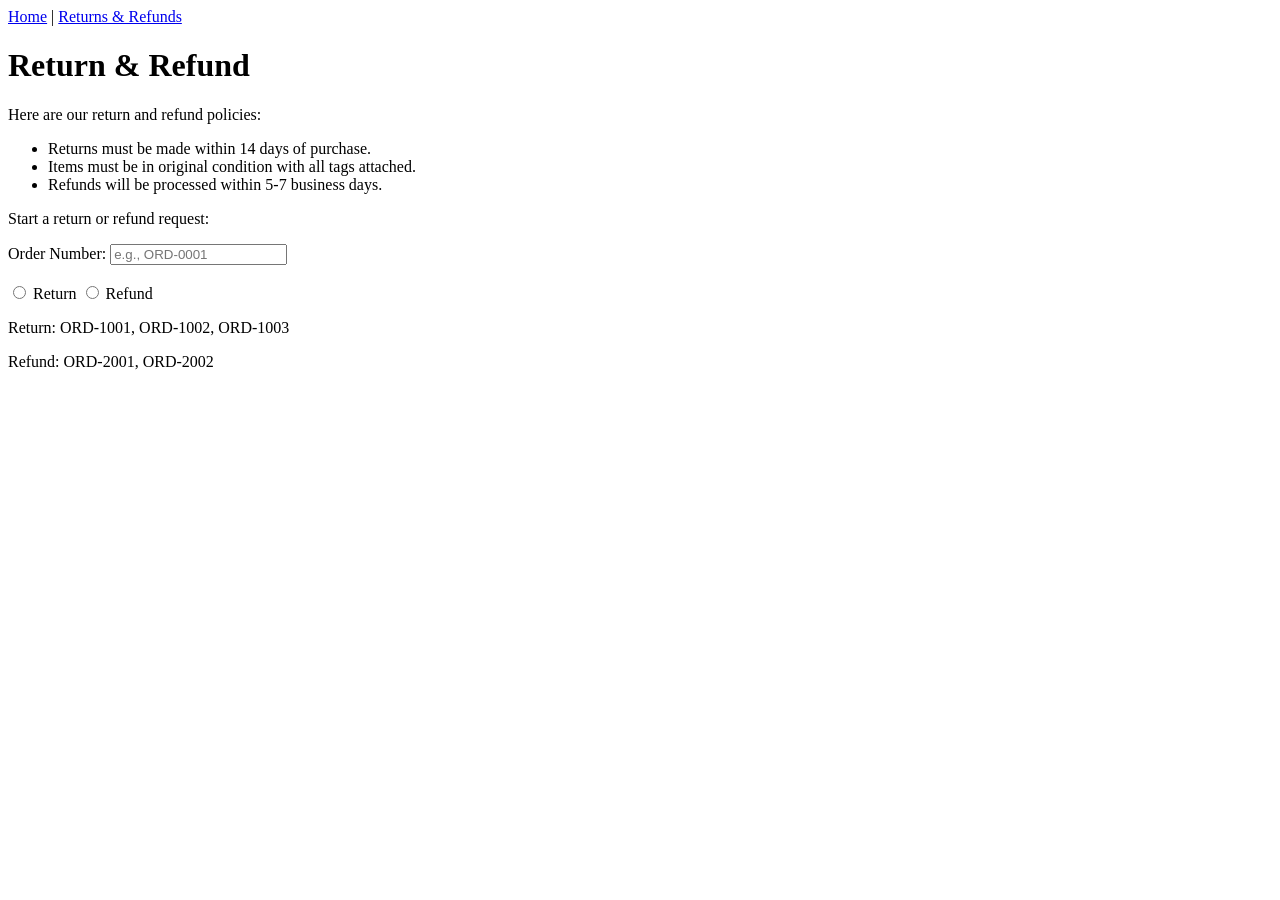
==== returns.html @ 7c94b662 "Added returns.html and returns.js files" ====
<!DOCTYPE html>
<html lang="en">
<head>
    <meta charset="UTF-8">
    <meta name="viewport" content="width=device-width, initial-scale=1.0">
    <title>Northstar Retail Co.</title>
</head>
<body>
    <a href="index.html">Home</a> | <a href="returns.html">Returns & Refunds</a>
    <h1>Return & Refund</h1>
    <p>Here are our return and refund policies:</p>
    <ul>
        <li>Returns must be made within 14 days of purchase.</li>
        <li>Items must be in original condition with all tags attached.</li>
        <li>Refunds will be processed within 5-7 business days.</li>
    </ul>
    <p>Start a return or refund request:</p>
    <form class="submit-form" method="post">
        <label for="orderNumber">Order Number:</label>
        <input type="text" id="orderNumber" name="orderNumber" placeholder="e.g., ORD-0001" required><br><br>
        <input type="radio" id="returnRequest" name="requestType" value="return" required>
        <label for="returnRequest">Return</label>
        <input type="radio" id="refundRequest" name="requestType" value="refund">
        <label for="refundRequest">Refund</label>
    </form>
    <div class="dummydata"> 
    <p>Return: ORD-1001, ORD-1002, ORD-1003</p>
    <p>Refund: ORD-2001, ORD-2002</p>
    </div>
    <section class="order-details" id="orderDetails" hidden aria-live="polite">
        <h2>Request details</h2>
        <p><strong>Order number:</strong> <span id="renderedOrderNumber"></span></p>
        <p><strong>Request type:</strong> <span id="renderedRequestType"></span></p>
        <p>Customer: <span id="renderedCustomerName"></span></p>
        <p>Items: <span id="renderedItems"></span></p>
        <p>Total: <span id="renderedTotal"></span></p>
        <p>Delivery status: <span id="renderedDeliveryStatus"></span></p>
        <p>Message: <span id="renderedMessage"></span></p>
        <p id="customerCare" hidden>
            Need help? <a href="">Contact customer care</a>.
        </p>
    </section>
    <script src="returns.js"></script>
</body>
</html>
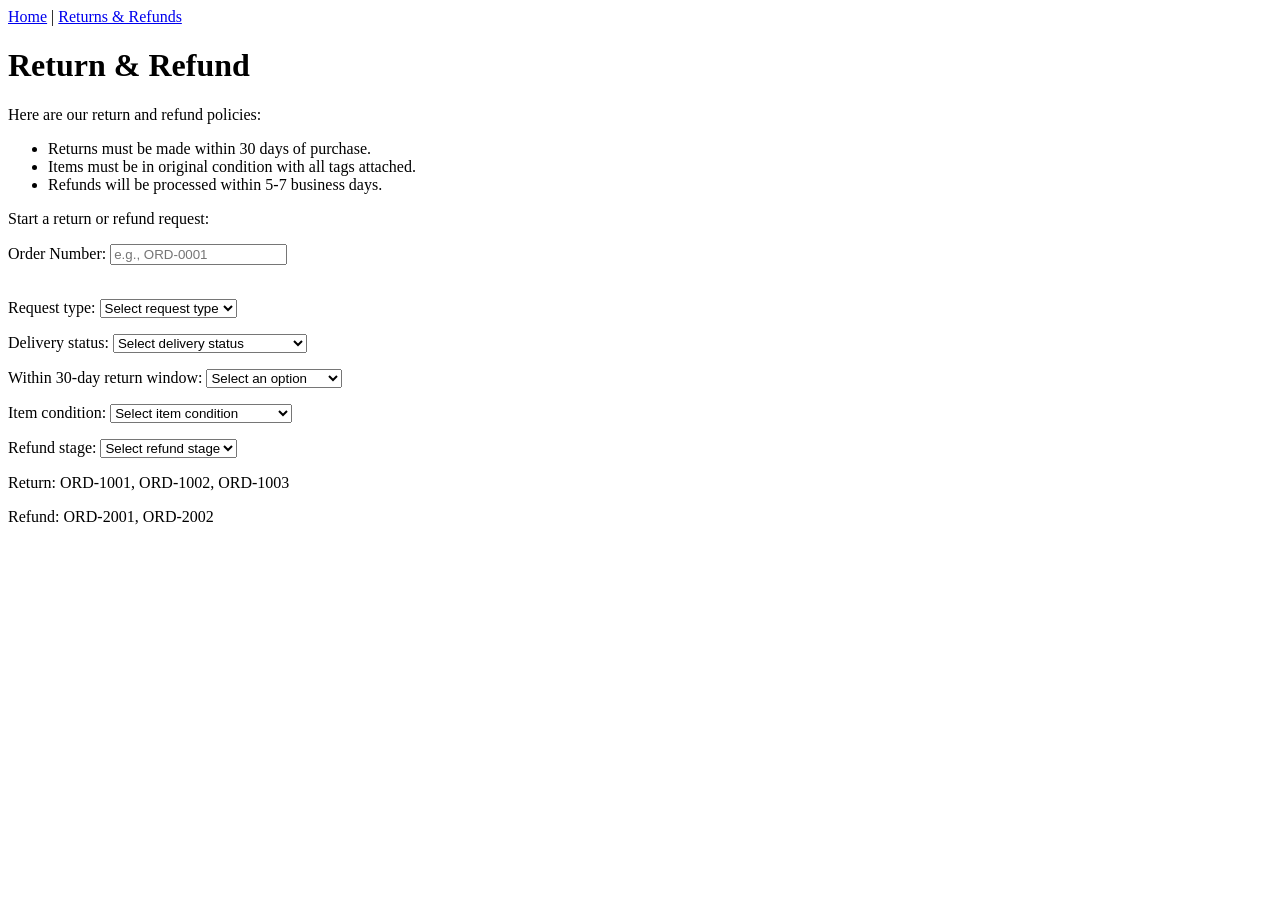
==== commit 3eac36c8: "feat: add return & refund decision logic - collect information needed to determine whether item is e" ====
--- a/returns.html
+++ b/returns.html
@@ -3,14 +3,14 @@
 <head>
     <meta charset="UTF-8">
     <meta name="viewport" content="width=device-width, initial-scale=1.0">
-    <title>Northstar Retail Co.</title>
+    <title>Northstar Quickhelp</title>
 </head>
 <body>
     <a href="index.html">Home</a> | <a href="returns.html">Returns & Refunds</a>
     <h1>Return & Refund</h1>
     <p>Here are our return and refund policies:</p>
     <ul>
-        <li>Returns must be made within 14 days of purchase.</li>
+        <li>Returns must be made within 30 days of purchase.</li>
         <li>Items must be in original condition with all tags attached.</li>
         <li>Refunds will be processed within 5-7 business days.</li>
     </ul>
@@ -18,10 +18,51 @@
     <form class="submit-form" method="post">
         <label for="orderNumber">Order Number:</label>
         <input type="text" id="orderNumber" name="orderNumber" placeholder="e.g., ORD-0001" required><br><br>
-        <input type="radio" id="returnRequest" name="requestType" value="return" required>
-        <label for="returnRequest">Return</label>
-        <input type="radio" id="refundRequest" name="requestType" value="refund">
-        <label for="refundRequest">Refund</label>
+        <p>
+            <label for="requestType">Request type:</label>
+            <select id="requestType" name="requestType" required>
+                <option value="">Select request type</option>
+                <option value="return">Return</option>
+                <option value="refund">Refund</option>
+            </select>
+        </p>
+
+        <p>
+            <label for="deliveryStatus">Delivery status:</label>
+            <select id="deliveryStatus" name="deliveryStatus">
+                <option value="">Select delivery status</option>
+                <option value="not-delivered">Not delivered</option>
+                <option value="delivered">Delivered</option>
+                <option value="acknowledged">Delivered and acknowledged</option>
+            </select>
+        </p>
+        <p>
+            <label for="returnWindow">Within 30-day return window:</label>
+            <select id="returnWindow" name="returnWindow">
+                <option value="">Select an option</option>
+                <option value="yes">Yes, within 30 days</option>
+                <option value="no">No, past 30 days</option>
+            </select>
+        </p>
+        <p>
+            <label for="itemCondition">Item condition:</label>
+            <select id="itemCondition" name="itemCondition">
+                <option value="">Select item condition</option>
+                <option value="original">Original condition with tags</option>
+                <option value="opened">Opened, with tags</option>
+                <option value="used">Used or damaged</option>
+            </select>
+        </p>
+        <p>
+            <label for="refundStage">Refund stage:</label>
+            <select id="refundStage" name="refundStage">
+                <option value="">Select refund stage</option>
+                <option value="not-requested">Not requested</option>
+                <option value="requested">Refund requested</option>
+                <option value="return-received">Return received</option>
+                <option value="completed">Refund completed</option>
+            </select>
+        </p>
     </form>
     <div class="dummydata"> 
     <p>Return: ORD-1001, ORD-1002, ORD-1003</p>
@@ -40,6 +81,6 @@
             Need help? <a href="">Contact customer care</a>.
         </p>
     </section>
-    <script src="returns.js"></script>
+    <script src="returns.js" defer></script>
 </body>
 </html>
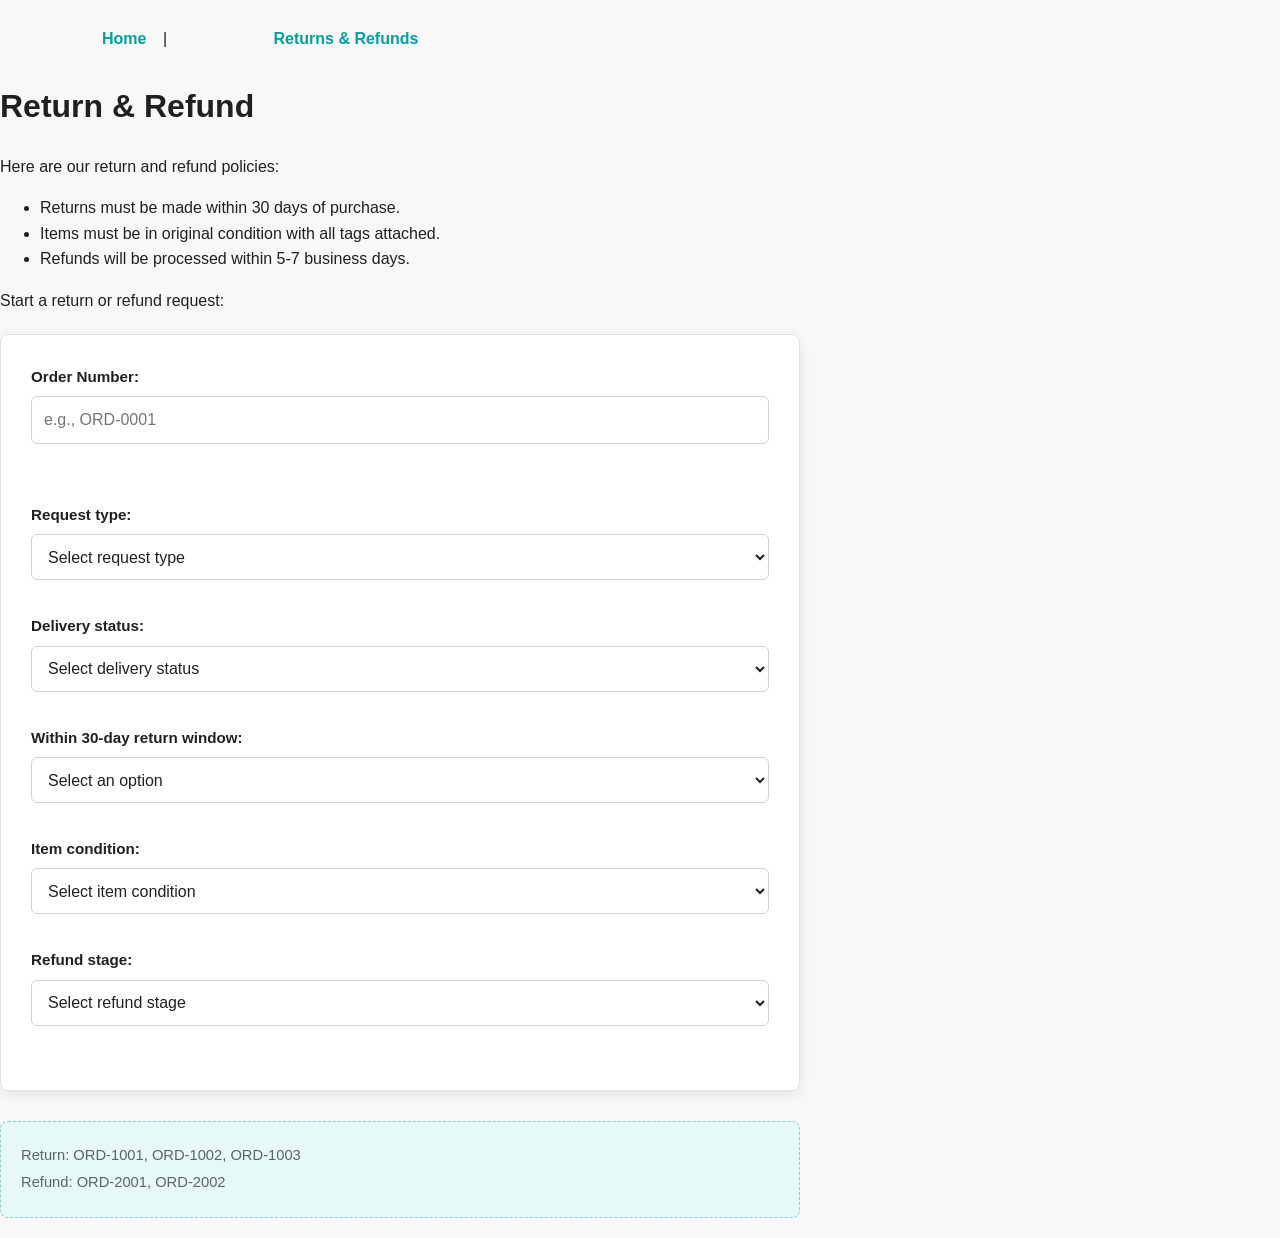
==== commit 6585e887: "feat: add styles.css- give uniform styling to existing pages" ====
--- a/returns.html
+++ b/returns.html
@@ -4,6 +4,7 @@
     <meta charset="UTF-8">
     <meta name="viewport" content="width=device-width, initial-scale=1.0">
     <title>Northstar Quickhelp</title>
+     <link rel="stylesheet" href="styles.css">
 </head>
 <body>
     <a href="index.html">Home</a> | <a href="returns.html">Returns & Refunds</a>
--- a/styles.css
+++ b/styles.css
@@ -0,0 +1,1221 @@
+:root {
+
+    /* Brand colours */
+    --teal: #009fa3;
+    --teal-dark: #007f82;
+    --teal-light: #e6f8f8;
+
+    --pink: #c91b5b;
+    --pink-dark: #a9154c;
+    --pink-light: #fce8ef;
+
+    /* PLP-style gradient */
+    --brand-gradient: linear-gradient(
+        110deg,
+        #c91b5b 0%,
+        #865377 48%,
+        #009fa3 100%
+    );
+
+    /* Core */
+    --white: #ffffff;
+    --background: #faf7f9;
+    --text: #202020;
+    --text-light: #5f6368;
+    --muted: #767676;
+
+    /* Borders and shadows */
+    --border: #e3e3e3;
+    --shadow: 0 4px 14px rgba(0, 0, 0, 0.08);
+    --shadow-hover: 0 8px 22px rgba(0, 0, 0, 0.12);
+
+    /* Other accents */
+    --yellow: #f6c744;
+    --green: #22a447;
+    --green-light: #eaf8ee;
+    --cyan-light: #e7f8fc;
+
+    /* Layout */
+    --max-width: 1100px;
+    --radius: 8px;
+}
+* {
+    box-sizing: border-box;
+}
+
+html {
+    scroll-behavior: smooth;
+}
+
+body {
+    margin: 0;
+
+    font-family:
+        Inter,
+        -apple-system,
+        BlinkMacSystemFont,
+        "Segoe UI",
+        Roboto,
+        Arial,
+        sans-serif;
+
+    background: var(--background);
+    color: var(--text);
+
+    line-height: 1.6;
+
+    min-height: 100vh;
+}
+
+
+/* LINKS */
+
+a {
+    color: var(--teal);
+}
+
+a:hover {
+    color: var(--pink);
+}
+
+
+/* ACCESSIBILITY */
+
+.skip-link {
+    position: absolute;
+
+    left: -9999px;
+    top: 10px;
+
+    z-index: 9999;
+
+    padding: 10px 16px;
+
+    background: var(--pink);
+    color: var(--white);
+
+    border-radius: var(--radius);
+
+    text-decoration: none;
+}
+
+.skip-link:focus {
+    left: 10px;
+}
+
+
+/* Keyboard focus */
+
+a:focus-visible,
+button:focus-visible,
+input:focus-visible,
+select:focus-visible {
+
+    outline: 3px solid var(--pink);
+    outline-offset: 3px;
+}
+.site-header {
+
+    width: 100%;
+
+    min-height: 70px;
+
+    padding: 0 6%;
+
+    background: var(--white);
+
+    border-bottom: 1px solid var(--border);
+
+    display: flex;
+
+    align-items: center;
+
+    justify-content: space-between;
+
+    gap: 20px;
+
+    position: relative;
+
+    z-index: 10;
+}
+
+
+/* Brand */
+
+.brand {
+
+    color: var(--teal);
+
+    font-size: 1.25rem;
+
+    font-weight: 800;
+
+    text-decoration: none;
+
+    white-space: nowrap;
+}
+
+.brand:hover {
+    color: var(--pink);
+}
+
+
+/* Navigation */
+
+.site-header nav {
+
+    display: flex;
+
+    align-items: center;
+
+    gap: 5px;
+
+    flex-wrap: wrap;
+}
+
+.site-header nav a {
+
+    color: var(--text);
+
+    text-decoration: none;
+
+    font-size: 0.92rem;
+
+    font-weight: 600;
+
+    padding: 9px 13px;
+
+    border-radius: 6px;
+
+    transition:
+        background 0.2s ease,
+        color 0.2s ease;
+}
+
+.site-header nav a:hover {
+
+    background: var(--teal-light);
+
+    color: var(--teal-dark);
+}
+
+.site-header nav a[aria-current="page"] {
+
+    background: var(--teal);
+
+    color: var(--white);
+}
+
+body > a:not(.skip-link) {
+
+    display: inline-block;
+
+    margin-top: 18px;
+
+    margin-left: max(4%, calc((100% - var(--max-width)) / 2));
+
+    padding: 8px 12px;
+
+    color: var(--teal);
+
+    font-weight: 700;
+
+    text-decoration: none;
+
+    border-radius: 6px;
+
+    transition:
+        background 0.2s ease,
+        color 0.2s ease;
+}
+
+body > a:not(.skip-link):hover {
+
+    background: var(--teal-light);
+
+    color: var(--pink);
+}
+
+/*main content*/
+
+main {
+
+    width: min(92%, var(--max-width));
+
+    margin-left: auto;
+    margin-right: auto;
+
+    padding-bottom: 40px;
+}
+
+
+/* Existing order.html main */
+
+main > h2 {
+
+    margin-top: 35px;
+
+    margin-bottom: 20px;
+
+    font-size: clamp(1.7rem, 4vw, 2.4rem);
+
+    line-height: 1.2;
+}
+
+
+/*page header*/
+
+.page-header {
+
+    padding: 45px 0 25px;
+}
+
+.page-header h1 {
+
+    margin: 0 0 10px;
+
+    font-size: clamp(2rem, 5vw, 3rem);
+
+    line-height: 1.1;
+}
+
+.page-header p {
+
+    margin: 0;
+
+    max-width: 700px;
+
+    color: var(--muted);
+
+    font-size: 1.05rem;
+}
+
+
+/* Existing returns.html H1 */
+
+main > h1 {
+
+    margin-top: 35px;
+
+    margin-bottom: 10px;
+
+    font-size: clamp(2rem, 5vw, 3rem);
+
+    line-height: 1.1;
+}
+
+
+/* HERO */
+
+.hero {
+
+    margin-top: 30px;
+
+    margin-bottom: 45px;
+
+    padding: 45px 40px;
+
+    background: var(--brand-gradient);
+
+    color: var(--white);
+
+    border-radius: var(--radius);
+
+    position: relative;
+
+    overflow: hidden;
+}
+
+.hero::after {
+
+    content: "";
+
+    position: absolute;
+
+    width: 190px;
+    height: 190px;
+
+    right: -60px;
+    top: -70px;
+
+    border-radius: 50%;
+
+    background: rgba(255, 255, 255, 0.08);
+}
+
+.hero .eyebrow {
+
+    margin: 0 0 10px;
+
+    color: var(--white);
+
+    font-size: 0.85rem;
+
+    font-weight: 800;
+
+    text-transform: uppercase;
+
+    letter-spacing: 0.5px;
+}
+
+.hero h1 {
+
+    margin: 0 0 15px;
+
+    max-width: 800px;
+
+    font-size: clamp(2rem, 5vw, 3.2rem);
+
+    line-height: 1.1;
+}
+
+.hero p {
+
+    margin: 0;
+
+    max-width: 720px;
+
+    color: rgba(255, 255, 255, 0.92);
+
+    font-size: 1.05rem;
+}
+
+
+/*  SUPPORT OPTIONS */
+
+.support-options {
+
+    margin-bottom: 40px;
+}
+
+.support-options h2 {
+
+    margin-bottom: 20px;
+
+    font-size: 1.4rem;
+}
+
+
+/*   CARD GRID */
+
+.card-grid {
+
+    display: grid;
+
+    grid-template-columns: repeat(2, minmax(0, 1fr));
+
+    gap: 25px;
+}
+
+
+/* SUPPORT CARDS */
+
+.support-card {
+
+    background: var(--white);
+
+    border: 1px solid var(--border);
+
+    border-radius: var(--radius);
+
+    padding: 28px;
+
+    box-shadow: var(--shadow);
+
+    transition:
+        transform 0.2s ease,
+        box-shadow 0.2s ease,
+        border-color 0.2s ease;
+}
+
+.support-card:hover {
+
+    transform: translateY(-3px);
+
+    box-shadow: var(--shadow-hover);
+
+    border-color: var(--teal);
+}
+
+.support-card h3 {
+
+    margin: 0 0 10px;
+
+    font-size: 1.25rem;
+}
+
+.support-card p {
+
+    margin: 0 0 20px;
+
+    color: var(--muted);
+}
+
+
+/*  BUTTON  */
+
+.button {
+
+    display: inline-flex;
+
+    align-items: center;
+
+    justify-content: center;
+
+    min-height: 44px;
+
+    padding: 10px 20px;
+
+    border: 2px solid var(--pink);
+
+    border-radius: var(--radius);
+
+    background: var(--pink);
+
+    color: var(--white);
+
+    font: inherit;
+
+    font-weight: 700;
+
+    text-decoration: none;
+
+    cursor: pointer;
+
+    transition:
+        background 0.2s ease,
+        border-color 0.2s ease,
+        transform 0.15s ease;
+}
+
+.button:hover {
+
+    background: var(--pink-dark);
+
+    border-color: var(--pink-dark);
+
+    color: var(--white);
+
+    transform: translateY(-1px);
+}
+
+
+/*  PROTOTYPE NOTICE */
+
+.prototype-notice {
+
+    margin: 30px 0 40px;
+
+    padding: 20px;
+
+    background: var(--pink-light);
+
+    border: 1px solid #edb3c6;
+
+    border-left: 5px solid var(--pink);
+
+    border-radius: var(--radius);
+}
+
+.prototype-notice h2 {
+
+    margin: 0 0 5px;
+
+    color: var(--pink);
+
+    font-size: 1.1rem;
+}
+
+.prototype-notice p {
+
+    margin: 0;
+
+    color: var(--text-light);
+
+    font-size: 0.93rem;
+}
+
+main > p {
+
+    color: var(--text-light);
+
+    max-width: 800px;
+}
+
+
+/* Returns policy list */
+
+main > ul {
+
+    margin: 20px 0 30px;
+
+    padding: 22px 25px 22px 45px;
+
+    background: var(--white);
+
+    border: 1px solid var(--border);
+
+    border-left: 5px solid var(--teal);
+
+    border-radius: var(--radius);
+
+    box-shadow: var(--shadow);
+}
+
+main > ul li {
+
+    margin-bottom: 8px;
+
+    color: var(--text-light);
+}
+
+main > ul li:last-child {
+    margin-bottom: 0;
+}
+
+
+/* FORM */
+
+.submit-form {
+
+    width: 100%;
+
+    max-width: 800px;
+
+    margin: 20px 0 30px;
+
+    padding: 30px;
+
+    background: var(--white);
+
+    border: 1px solid var(--border);
+
+    border-radius: var(--radius);
+
+    box-shadow: var(--shadow);
+}
+
+
+/* Labels */
+
+.submit-form label {
+
+    display: block;
+
+    margin-bottom: 7px;
+
+    color: var(--text);
+
+    font-weight: 700;
+
+    font-size: 0.95rem;
+}
+
+
+/* Inputs and select */
+
+.submit-form input,
+.submit-form select {
+
+    width: 100%;
+
+    min-height: 46px;
+
+    padding: 10px 12px;
+
+    border: 1px solid #d2d2d2;
+
+    border-radius: 6px;
+
+    background: var(--white);
+
+    color: var(--text);
+
+    font: inherit;
+
+    margin-bottom: 18px;
+
+    transition:
+        border-color 0.2s ease,
+        box-shadow 0.2s ease;
+}
+
+
+/* Focus */
+
+.submit-form input:focus,
+.submit-form select:focus {
+
+    outline: none;
+
+    border-color: var(--teal);
+
+    box-shadow:
+        0 0 0 3px rgba(0, 159, 163, 0.14);
+}
+
+
+/*  Demo order IDs */
+
+.demo-ids {
+
+    display: flex;
+
+    flex-wrap: wrap;
+
+    gap: 8px;
+
+    margin: 0 0 20px;
+}
+
+.demo-ids code {
+
+    display: inline-block;
+
+    padding: 6px 10px;
+
+    background: var(--teal-light);
+
+    color: var(--teal-dark);
+
+    border: 1px solid #b7e3e4;
+
+    border-radius: 6px;
+
+    font-family: monospace;
+
+    font-weight: 700;
+}
+
+
+/* Existing order.html section */
+
+main section {
+
+    margin-bottom: 30px;
+}
+
+
+/* Order input */
+
+#order-number {
+
+    width: 100%;
+
+    max-width: 800px;
+
+    min-height: 46px;
+
+    padding: 10px 12px;
+
+    margin: 8px 0 15px;
+
+    border: 1px solid #d2d2d2;
+
+    border-radius: 6px;
+
+    background: var(--white);
+
+    color: var(--text);
+
+    font: inherit;
+}
+
+#order-number:focus {
+
+    outline: none;
+
+    border-color: var(--teal);
+
+    box-shadow:
+        0 0 0 3px rgba(0, 159, 163, 0.14);
+}
+
+
+/* Check status button */
+
+#check-order {
+
+    margin-bottom: 20px;
+}
+
+
+/*  ORDER RESULT */
+
+#order-result {
+
+    width: 100%;
+
+    max-width: 800px;
+
+    padding: 20px;
+
+    margin-top: 10px;
+
+    background: var(--white);
+
+    border: 1px solid var(--border);
+
+    border-left: 5px solid var(--teal);
+
+    border-radius: var(--radius);
+
+    box-shadow: var(--shadow);
+
+    overflow-wrap: anywhere;
+}
+
+
+/*  DUMMY DATA */
+
+.dummydata {
+
+    width: 100%;
+
+    max-width: 800px;
+
+    padding: 18px 20px;
+
+    margin: 20px 0;
+
+    background: var(--teal-light);
+
+    border: 1px dashed #8acfd1;
+
+    border-radius: var(--radius);
+
+    color: var(--text-light);
+
+    font-size: 0.92rem;
+}
+
+.dummydata p {
+
+    margin: 4px 0;
+}
+
+
+/*  ORDER REQUEST DETAILS  */
+
+.order-details {
+
+    width: 100%;
+
+    max-width: 800px;
+
+    padding: 25px;
+
+    margin: 25px 0 40px;
+
+    background: var(--white);
+
+    border: 1px solid var(--border);
+
+    border-left: 5px solid var(--teal);
+
+    border-radius: var(--radius);
+
+    box-shadow: var(--shadow);
+}
+
+.order-details h2 {
+
+    margin: 0 0 20px;
+
+    font-size: 1.35rem;
+}
+
+.order-details p {
+
+    margin: 8px 0;
+
+    color: var(--text-light);
+}
+
+.order-details strong {
+
+    color: var(--text);
+}
+
+
+/* Customer care */
+
+#customerCare {
+
+    margin-top: 20px;
+
+    padding: 15px;
+
+    background: var(--pink-light);
+
+    border: 1px solid #edb3c6;
+
+    border-radius: 6px;
+}
+
+#customerCare a {
+
+    color: var(--pink);
+
+    font-weight: 700;
+}
+
+
+/*  FOOTER */
+
+.site-footer {
+
+    margin-top: auto;
+
+    padding: 22px 20px;
+
+    background: var(--teal);
+
+    color: var(--white);
+
+    text-align: center;
+
+    font-size: 0.9rem;
+}
+
+.site-footer p {
+    margin: 0;
+}
+
+
+/*  RESPONSIVE — TABLET */
+
+@media (max-width: 768px) {
+
+    /* Header */
+
+    .site-header {
+
+        padding: 15px 5%;
+
+        flex-direction: column;
+
+        align-items: stretch;
+
+        gap: 10px;
+    }
+
+
+    .brand {
+
+        text-align: center;
+    }
+
+
+    .site-header nav {
+
+        justify-content: center;
+    }
+
+
+    .site-header nav a {
+
+        font-size: 0.85rem;
+
+        padding: 8px 10px;
+    }
+
+
+    /* Main */
+
+    main {
+
+        width: 92%;
+    }
+
+
+    /* Hero */
+
+    .hero {
+
+        padding: 35px 25px;
+
+        margin-top: 20px;
+    }
+
+
+    /* Cards */
+
+    .card-grid {
+
+        grid-template-columns: 1fr;
+    }
+
+
+    /* Existing pages */
+
+    main > h1 {
+
+        margin-top: 30px;
+    }
+
+
+    main > h2 {
+
+        margin-top: 30px;
+    }
+
+
+    /* Forms */
+
+    .submit-form {
+
+        padding: 25px;
+
+        max-width: 100%;
+    }
+
+
+    /* Order */
+
+    #order-number,
+    #order-result,
+    .dummydata,
+    .order-details {
+
+        max-width: 100%;
+    }
+
+}
+
+
+/*  RESPONSIVE — MOBILE */
+
+@media (max-width: 480px) {
+
+    body {
+
+        font-size: 15px;
+    }
+
+
+    /* Existing navigation */
+
+    body > a:not(.skip-link) {
+
+        margin-left: 4%;
+
+        margin-top: 12px;
+
+        font-size: 0.88rem;
+    }
+
+
+    /* Header */
+
+    .site-header {
+
+        min-height: auto;
+
+        padding: 16px 4%;
+    }
+
+
+    .site-header nav {
+
+        width: 100%;
+
+        display: grid;
+
+        grid-template-columns: 1fr;
+
+        gap: 4px;
+    }
+
+
+    .site-header nav a {
+
+        width: 100%;
+
+        text-align: center;
+    }
+
+
+    /* Main */
+
+    main {
+
+        width: 92%;
+    }
+
+
+    /* Headings */
+
+    main > h1 {
+
+        font-size: 2rem;
+    }
+
+
+    main > h2 {
+
+        font-size: 1.6rem;
+    }
+
+
+    .page-header {
+
+        padding: 30px 0 20px;
+    }
+
+
+    .page-header h1 {
+
+        font-size: 2rem;
+    }
+
+
+    /* Hero */
+
+    .hero {
+
+        padding: 30px 20px;
+
+        border-radius: 7px;
+    }
+
+
+    .hero h1 {
+
+        font-size: 2rem;
+    }
+
+
+    .hero p {
+
+        font-size: 0.95rem;
+    }
+
+
+    /* Cards */
+
+    .support-card {
+
+        padding: 22px;
+    }
+
+
+    /* Form */
+
+    .submit-form {
+
+        padding: 20px;
+
+        margin-top: 15px;
+    }
+
+
+    .submit-form input,
+    .submit-form select {
+
+        min-height: 48px;
+
+        font-size: 16px;
+    }
+
+
+    /* Buttons */
+
+    .button {
+
+        width: 100%;
+
+        min-height: 48px;
+    }
+
+
+    #check-order {
+
+        width: 100%;
+    }
+
+
+    /* Demo IDs */
+
+    .demo-ids {
+
+        gap: 6px;
+    }
+
+
+    /* Results */
+
+    #order-result,
+    .order-details {
+
+        padding: 18px;
+    }
+
+
+    /* Policy */
+
+    main > ul {
+
+        padding: 18px 18px 18px 35px;
+    }
+
+
+    /* Footer */
+
+    .site-footer {
+
+        padding: 18px 15px;
+
+        font-size: 0.82rem;
+    }
+
+}
+
+@media (max-width: 360px) {
+
+    .site-header nav a {
+
+        font-size: 0.8rem;
+    }
+
+
+    main > h1 {
+
+        font-size: 1.8rem;
+    }
+
+
+    main > h2 {
+
+        font-size: 1.45rem;
+    }
+
+
+    .hero h1 {
+
+        font-size: 1.8rem;
+    }
+
+
+    .submit-form {
+
+        padding: 16px;
+    }
+
+}
+
+@media (prefers-reduced-motion: reduce) {
+
+    html {
+        scroll-behavior: auto;
+    }
+
+    *,
+    *::before,
+    *::after {
+
+        transition: none !important;
+
+        animation: none !important;
+    }
+}
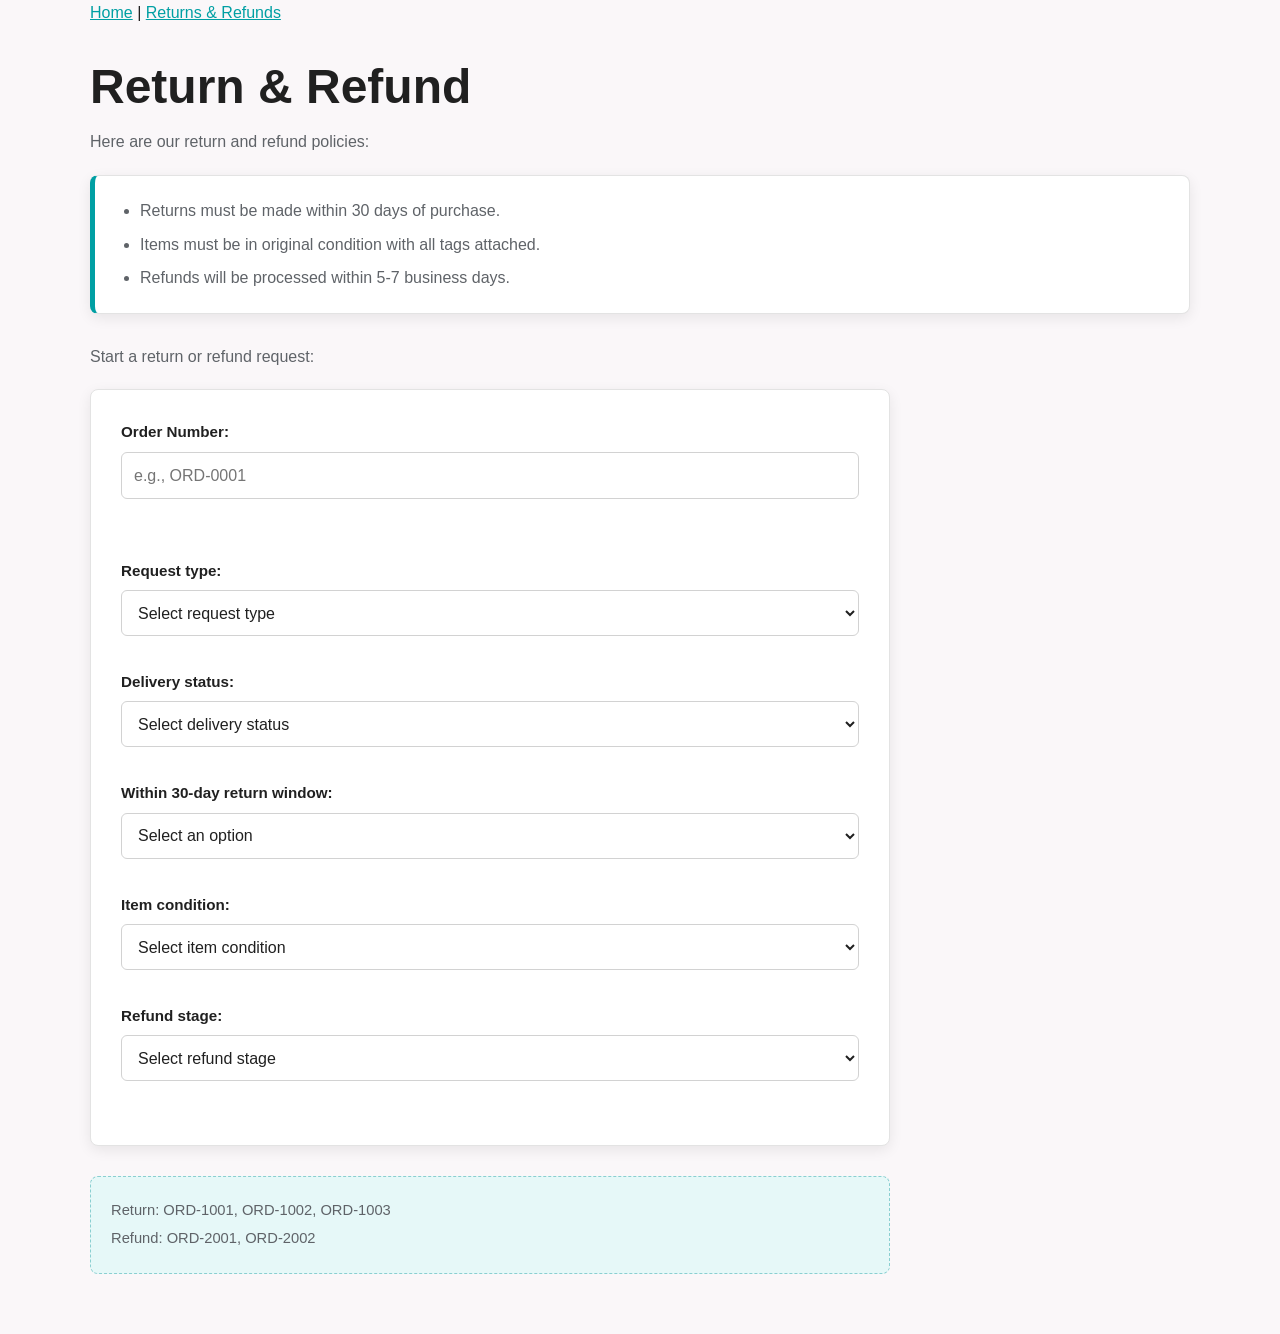
==== commit a06748c6: "Merge branch 'main' of https://github.com/Musyoki-Musyoka/northstar-grp37-support" ====
--- a/returns.html
+++ b/returns.html
@@ -7,81 +7,83 @@
      <link rel="stylesheet" href="styles.css">
 </head>
 <body>
-    <a href="index.html">Home</a> | <a href="returns.html">Returns & Refunds</a>
-    <h1>Return & Refund</h1>
-    <p>Here are our return and refund policies:</p>
-    <ul>
-        <li>Returns must be made within 30 days of purchase.</li>
-        <li>Items must be in original condition with all tags attached.</li>
-        <li>Refunds will be processed within 5-7 business days.</li>
-    </ul>
-    <p>Start a return or refund request:</p>
-    <form class="submit-form" method="post">
-        <label for="orderNumber">Order Number:</label>
-        <input type="text" id="orderNumber" name="orderNumber" placeholder="e.g., ORD-0001" required><br><br>
-        <p>
-            <label for="requestType">Request type:</label>
-            <select id="requestType" name="requestType" required>
-                <option value="">Select request type</option>
-                <option value="return">Return</option>
-                <option value="refund">Refund</option>
-            </select>
-        </p>
+    <main>
+        <a href="index.html">Home</a> | <a href="returns.html">Returns & Refunds</a>
+        <h1>Return & Refund</h1>
+        <p>Here are our return and refund policies:</p>
+        <ul>
+            <li>Returns must be made within 30 days of purchase.</li>
+            <li>Items must be in original condition with all tags attached.</li>
+            <li>Refunds will be processed within 5-7 business days.</li>
+        </ul>
+        <p>Start a return or refund request:</p>
+        <form class="submit-form" method="post">
+            <label for="orderNumber">Order Number:</label>
+            <input type="text" id="orderNumber" name="orderNumber" placeholder="e.g., ORD-0001" required><br><br>
+            <p>
+                <label for="requestType">Request type:</label>
+                <select id="requestType" name="requestType" required>
+                    <option value="">Select request type</option>
+                    <option value="return">Return</option>
+                    <option value="refund">Refund</option>
+                </select>
+            </p>
 
-        <p>
-            <label for="deliveryStatus">Delivery status:</label>
-            <select id="deliveryStatus" name="deliveryStatus">
-                <option value="">Select delivery status</option>
-                <option value="not-delivered">Not delivered</option>
-                <option value="delivered">Delivered</option>
-                <option value="acknowledged">Delivered and acknowledged</option>
-            </select>
-        </p>
-        <p>
-            <label for="returnWindow">Within 30-day return window:</label>
-            <select id="returnWindow" name="returnWindow">
-                <option value="">Select an option</option>
-                <option value="yes">Yes, within 30 days</option>
-                <option value="no">No, past 30 days</option>
-            </select>
-        </p>
-        <p>
-            <label for="itemCondition">Item condition:</label>
-            <select id="itemCondition" name="itemCondition">
-                <option value="">Select item condition</option>
-                <option value="original">Original condition with tags</option>
-                <option value="opened">Opened, with tags</option>
-                <option value="used">Used or damaged</option>
-            </select>
-        </p>
-        <p>
-            <label for="refundStage">Refund stage:</label>
-            <select id="refundStage" name="refundStage">
-                <option value="">Select refund stage</option>
-                <option value="not-requested">Not requested</option>
-                <option value="requested">Refund requested</option>
-                <option value="return-received">Return received</option>
-                <option value="completed">Refund completed</option>
-            </select>
-        </p>
-    </form>
-    <div class="dummydata"> 
-    <p>Return: ORD-1001, ORD-1002, ORD-1003</p>
-    <p>Refund: ORD-2001, ORD-2002</p>
-    </div>
-    <section class="order-details" id="orderDetails" hidden aria-live="polite">
-        <h2>Request details</h2>
-        <p><strong>Order number:</strong> <span id="renderedOrderNumber"></span></p>
-        <p><strong>Request type:</strong> <span id="renderedRequestType"></span></p>
-        <p>Customer: <span id="renderedCustomerName"></span></p>
-        <p>Items: <span id="renderedItems"></span></p>
-        <p>Total: <span id="renderedTotal"></span></p>
-        <p>Delivery status: <span id="renderedDeliveryStatus"></span></p>
-        <p>Message: <span id="renderedMessage"></span></p>
-        <p id="customerCare" hidden>
-            Need help? <a href="">Contact customer care</a>.
-        </p>
-    </section>
+            <p>
+                <label for="deliveryStatus">Delivery status:</label>
+                <select id="deliveryStatus" name="deliveryStatus">
+                    <option value="">Select delivery status</option>
+                    <option value="not-delivered">Not delivered</option>
+                    <option value="delivered">Delivered</option>
+                    <option value="acknowledged">Delivered and acknowledged</option>
+                </select>
+            </p>
+            <p>
+                <label for="returnWindow">Within 30-day return window:</label>
+                <select id="returnWindow" name="returnWindow">
+                    <option value="">Select an option</option>
+                    <option value="yes">Yes, within 30 days</option>
+                    <option value="no">No, past 30 days</option>
+                </select>
+            </p>
+            <p>
+                <label for="itemCondition">Item condition:</label>
+                <select id="itemCondition" name="itemCondition">
+                    <option value="">Select item condition</option>
+                    <option value="original">Original condition with tags</option>
+                    <option value="opened">Opened, with tags</option>
+                    <option value="used">Used or damaged</option>
+                </select>
+            </p>
+            <p>
+                <label for="refundStage">Refund stage:</label>
+                <select id="refundStage" name="refundStage">
+                    <option value="">Select refund stage</option>
+                    <option value="not-requested">Not requested</option>
+                    <option value="requested">Refund requested</option>
+                    <option value="return-received">Return received</option>
+                    <option value="completed">Refund completed</option>
+                </select>
+            </p>
+        </form>
+        <div class="dummydata"> 
+        <p>Return: ORD-1001, ORD-1002, ORD-1003</p>
+        <p>Refund: ORD-2001, ORD-2002</p>
+        </div>
+        <section class="order-details" id="orderDetails" hidden aria-live="polite">
+            <h2>Request details</h2>
+            <p><strong>Order number:</strong> <span id="renderedOrderNumber"></span></p>
+            <p><strong>Request type:</strong> <span id="renderedRequestType"></span></p>
+            <p>Customer: <span id="renderedCustomerName"></span></p>
+            <p>Items: <span id="renderedItems"></span></p>
+            <p>Total: <span id="renderedTotal"></span></p>
+            <p>Delivery status: <span id="renderedDeliveryStatus"></span></p>
+            <p>Message: <span id="renderedMessage"></span></p>
+            <p id="customerCare" hidden>
+                Need help? <a href="">Contact customer care</a>.
+            </p>
+        </section>
+    </main>
     <script src="returns.js" defer></script>
 </body>
 </html>
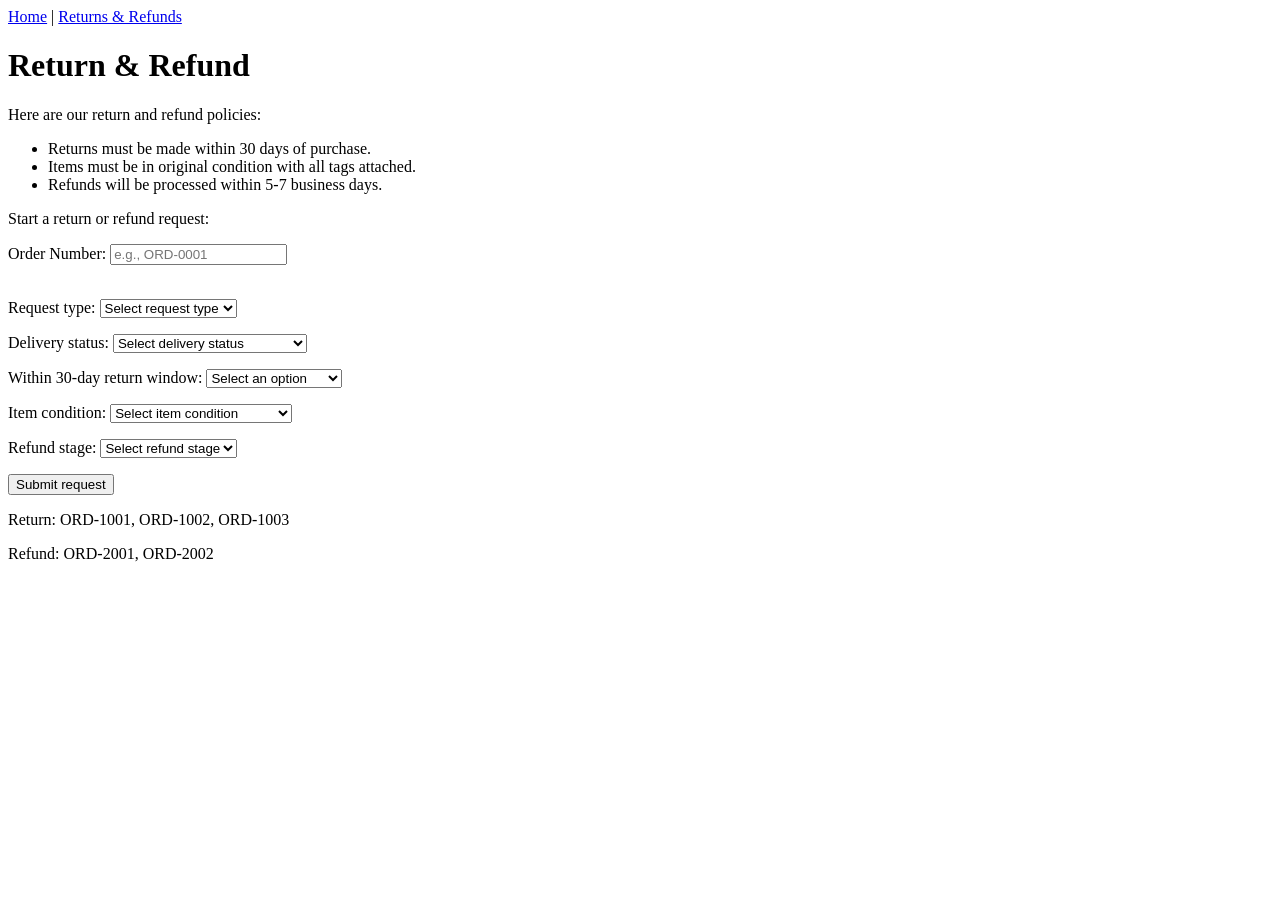
==== commit e64da0b0: "feat: removed post method and added id to form- prevents 405 method not allowed in vercel" ====
--- a/returns.html
+++ b/returns.html
@@ -4,7 +4,6 @@
     <meta charset="UTF-8">
     <meta name="viewport" content="width=device-width, initial-scale=1.0">
     <title>Northstar Quickhelp</title>
-     <link rel="stylesheet" href="styles.css">
 </head>
 <body>
     <main>
@@ -17,7 +16,7 @@
             <li>Refunds will be processed within 5-7 business days.</li>
         </ul>
         <p>Start a return or refund request:</p>
-        <form class="submit-form" method="post">
+        <form id="returnForm" class="submit-form">
             <label for="orderNumber">Order Number:</label>
             <input type="text" id="orderNumber" name="orderNumber" placeholder="e.g., ORD-0001" required><br><br>
             <p>
@@ -65,6 +64,7 @@
                     <option value="completed">Refund completed</option>
                 </select>
             </p>
+            <button type="submit">Submit request</button>
         </form>
         <div class="dummydata"> 
         <p>Return: ORD-1001, ORD-1002, ORD-1003</p>
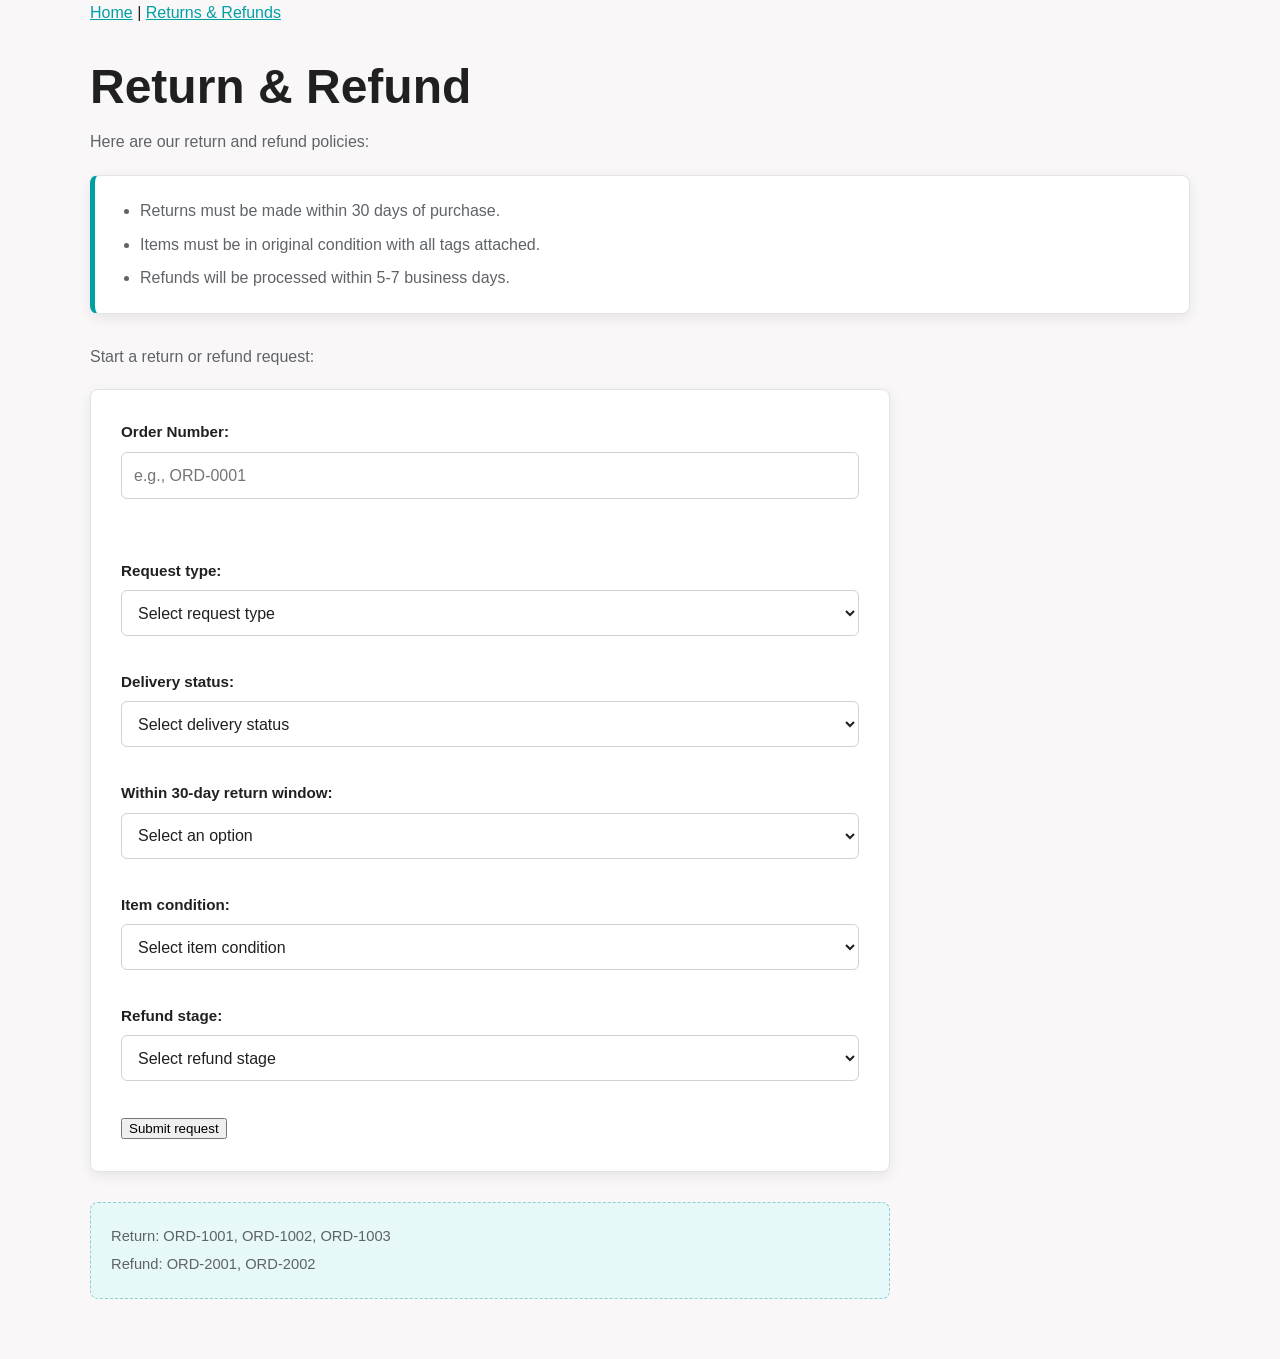
==== commit d18ad726: "Merge pull request #35 from Musyoki-Musyoka/feat/NS-7-returns-refunds-page feat: removed post method" ====
--- a/returns.html
+++ b/returns.html
@@ -4,6 +4,7 @@
     <meta charset="UTF-8">
     <meta name="viewport" content="width=device-width, initial-scale=1.0">
     <title>Northstar Quickhelp</title>
+     <link rel="stylesheet" href="styles.css">
 </head>
 <body>
     <main>
--- a/styles.css
+++ b/styles.css
@@ -0,0 +1,1221 @@
+:root {
+
+    /* Brand colours */
+    --teal: #009fa3;
+    --teal-dark: #007f82;
+    --teal-light: #e6f8f8;
+
+    --pink: #c91b5b;
+    --pink-dark: #a9154c;
+    --pink-light: #fce8ef;
+
+    /* PLP-style gradient */
+    --brand-gradient: linear-gradient(
+        110deg,
+        #c91b5b 0%,
+        #865377 48%,
+        #009fa3 100%
+    );
+
+    /* Core */
+    --white: #ffffff;
+    --background: #faf7f9;
+    --text: #202020;
+    --text-light: #5f6368;
+    --muted: #767676;
+
+    /* Borders and shadows */
+    --border: #e3e3e3;
+    --shadow: 0 4px 14px rgba(0, 0, 0, 0.08);
+    --shadow-hover: 0 8px 22px rgba(0, 0, 0, 0.12);
+
+    /* Other accents */
+    --yellow: #f6c744;
+    --green: #22a447;
+    --green-light: #eaf8ee;
+    --cyan-light: #e7f8fc;
+
+    /* Layout */
+    --max-width: 1100px;
+    --radius: 8px;
+}
+* {
+    box-sizing: border-box;
+}
+
+html {
+    scroll-behavior: smooth;
+}
+
+body {
+    margin: 0;
+
+    font-family:
+        Inter,
+        -apple-system,
+        BlinkMacSystemFont,
+        "Segoe UI",
+        Roboto,
+        Arial,
+        sans-serif;
+
+    background: var(--background);
+    color: var(--text);
+
+    line-height: 1.6;
+
+    min-height: 100vh;
+}
+
+
+/* LINKS */
+
+a {
+    color: var(--teal);
+}
+
+a:hover {
+    color: var(--pink);
+}
+
+
+/* ACCESSIBILITY */
+
+.skip-link {
+    position: absolute;
+
+    left: -9999px;
+    top: 10px;
+
+    z-index: 9999;
+
+    padding: 10px 16px;
+
+    background: var(--pink);
+    color: var(--white);
+
+    border-radius: var(--radius);
+
+    text-decoration: none;
+}
+
+.skip-link:focus {
+    left: 10px;
+}
+
+
+/* Keyboard focus */
+
+a:focus-visible,
+button:focus-visible,
+input:focus-visible,
+select:focus-visible {
+
+    outline: 3px solid var(--pink);
+    outline-offset: 3px;
+}
+.site-header {
+
+    width: 100%;
+
+    min-height: 70px;
+
+    padding: 0 6%;
+
+    background: var(--white);
+
+    border-bottom: 1px solid var(--border);
+
+    display: flex;
+
+    align-items: center;
+
+    justify-content: space-between;
+
+    gap: 20px;
+
+    position: relative;
+
+    z-index: 10;
+}
+
+
+/* Brand */
+
+.brand {
+
+    color: var(--teal);
+
+    font-size: 1.25rem;
+
+    font-weight: 800;
+
+    text-decoration: none;
+
+    white-space: nowrap;
+}
+
+.brand:hover {
+    color: var(--pink);
+}
+
+
+/* Navigation */
+
+.site-header nav {
+
+    display: flex;
+
+    align-items: center;
+
+    gap: 5px;
+
+    flex-wrap: wrap;
+}
+
+.site-header nav a {
+
+    color: var(--text);
+
+    text-decoration: none;
+
+    font-size: 0.92rem;
+
+    font-weight: 600;
+
+    padding: 9px 13px;
+
+    border-radius: 6px;
+
+    transition:
+        background 0.2s ease,
+        color 0.2s ease;
+}
+
+.site-header nav a:hover {
+
+    background: var(--teal-light);
+
+    color: var(--teal-dark);
+}
+
+.site-header nav a[aria-current="page"] {
+
+    background: var(--teal);
+
+    color: var(--white);
+}
+
+body > a:not(.skip-link) {
+
+    display: inline-block;
+
+    margin-top: 18px;
+
+    margin-left: max(4%, calc((100% - var(--max-width)) / 2));
+
+    padding: 8px 12px;
+
+    color: var(--teal);
+
+    font-weight: 700;
+
+    text-decoration: none;
+
+    border-radius: 6px;
+
+    transition:
+        background 0.2s ease,
+        color 0.2s ease;
+}
+
+body > a:not(.skip-link):hover {
+
+    background: var(--teal-light);
+
+    color: var(--pink);
+}
+
+/*main content*/
+
+main {
+
+    width: min(92%, var(--max-width));
+
+    margin-left: auto;
+    margin-right: auto;
+
+    padding-bottom: 40px;
+}
+
+
+/* Existing order.html main */
+
+main > h2 {
+
+    margin-top: 35px;
+
+    margin-bottom: 20px;
+
+    font-size: clamp(1.7rem, 4vw, 2.4rem);
+
+    line-height: 1.2;
+}
+
+
+/*page header*/
+
+.page-header {
+
+    padding: 45px 0 25px;
+}
+
+.page-header h1 {
+
+    margin: 0 0 10px;
+
+    font-size: clamp(2rem, 5vw, 3rem);
+
+    line-height: 1.1;
+}
+
+.page-header p {
+
+    margin: 0;
+
+    max-width: 700px;
+
+    color: var(--muted);
+
+    font-size: 1.05rem;
+}
+
+
+/* Existing returns.html H1 */
+
+main > h1 {
+
+    margin-top: 35px;
+
+    margin-bottom: 10px;
+
+    font-size: clamp(2rem, 5vw, 3rem);
+
+    line-height: 1.1;
+}
+
+
+/* HERO */
+
+.hero {
+
+    margin-top: 30px;
+
+    margin-bottom: 45px;
+
+    padding: 45px 40px;
+
+    background: var(--brand-gradient);
+
+    color: var(--white);
+
+    border-radius: var(--radius);
+
+    position: relative;
+
+    overflow: hidden;
+}
+
+.hero::after {
+
+    content: "";
+
+    position: absolute;
+
+    width: 190px;
+    height: 190px;
+
+    right: -60px;
+    top: -70px;
+
+    border-radius: 50%;
+
+    background: rgba(255, 255, 255, 0.08);
+}
+
+.hero .eyebrow {
+
+    margin: 0 0 10px;
+
+    color: var(--white);
+
+    font-size: 0.85rem;
+
+    font-weight: 800;
+
+    text-transform: uppercase;
+
+    letter-spacing: 0.5px;
+}
+
+.hero h1 {
+
+    margin: 0 0 15px;
+
+    max-width: 800px;
+
+    font-size: clamp(2rem, 5vw, 3.2rem);
+
+    line-height: 1.1;
+}
+
+.hero p {
+
+    margin: 0;
+
+    max-width: 720px;
+
+    color: rgba(255, 255, 255, 0.92);
+
+    font-size: 1.05rem;
+}
+
+
+/*  SUPPORT OPTIONS */
+
+.support-options {
+
+    margin-bottom: 40px;
+}
+
+.support-options h2 {
+
+    margin-bottom: 20px;
+
+    font-size: 1.4rem;
+}
+
+
+/*   CARD GRID */
+
+.card-grid {
+
+    display: grid;
+
+    grid-template-columns: repeat(2, minmax(0, 1fr));
+
+    gap: 25px;
+}
+
+
+/* SUPPORT CARDS */
+
+.support-card {
+
+    background: var(--white);
+
+    border: 1px solid var(--border);
+
+    border-radius: var(--radius);
+
+    padding: 28px;
+
+    box-shadow: var(--shadow);
+
+    transition:
+        transform 0.2s ease,
+        box-shadow 0.2s ease,
+        border-color 0.2s ease;
+}
+
+.support-card:hover {
+
+    transform: translateY(-3px);
+
+    box-shadow: var(--shadow-hover);
+
+    border-color: var(--teal);
+}
+
+.support-card h3 {
+
+    margin: 0 0 10px;
+
+    font-size: 1.25rem;
+}
+
+.support-card p {
+
+    margin: 0 0 20px;
+
+    color: var(--muted);
+}
+
+
+/*  BUTTON  */
+
+.button {
+
+    display: inline-flex;
+
+    align-items: center;
+
+    justify-content: center;
+
+    min-height: 44px;
+
+    padding: 10px 20px;
+
+    border: 2px solid var(--pink);
+
+    border-radius: var(--radius);
+
+    background: var(--pink);
+
+    color: var(--white);
+
+    font: inherit;
+
+    font-weight: 700;
+
+    text-decoration: none;
+
+    cursor: pointer;
+
+    transition:
+        background 0.2s ease,
+        border-color 0.2s ease,
+        transform 0.15s ease;
+}
+
+.button:hover {
+
+    background: var(--pink-dark);
+
+    border-color: var(--pink-dark);
+
+    color: var(--white);
+
+    transform: translateY(-1px);
+}
+
+
+/*  PROTOTYPE NOTICE */
+
+.prototype-notice {
+
+    margin: 30px 0 40px;
+
+    padding: 20px;
+
+    background: var(--pink-light);
+
+    border: 1px solid #edb3c6;
+
+    border-left: 5px solid var(--pink);
+
+    border-radius: var(--radius);
+}
+
+.prototype-notice h2 {
+
+    margin: 0 0 5px;
+
+    color: var(--pink);
+
+    font-size: 1.1rem;
+}
+
+.prototype-notice p {
+
+    margin: 0;
+
+    color: var(--text-light);
+
+    font-size: 0.93rem;
+}
+
+main > p {
+
+    color: var(--text-light);
+
+    max-width: 800px;
+}
+
+
+/* Returns policy list */
+
+main > ul {
+
+    margin: 20px 0 30px;
+
+    padding: 22px 25px 22px 45px;
+
+    background: var(--white);
+
+    border: 1px solid var(--border);
+
+    border-left: 5px solid var(--teal);
+
+    border-radius: var(--radius);
+
+    box-shadow: var(--shadow);
+}
+
+main > ul li {
+
+    margin-bottom: 8px;
+
+    color: var(--text-light);
+}
+
+main > ul li:last-child {
+    margin-bottom: 0;
+}
+
+
+/* FORM */
+
+.submit-form {
+
+    width: 100%;
+
+    max-width: 800px;
+
+    margin: 20px 0 30px;
+
+    padding: 30px;
+
+    background: var(--white);
+
+    border: 1px solid var(--border);
+
+    border-radius: var(--radius);
+
+    box-shadow: var(--shadow);
+}
+
+
+/* Labels */
+
+.submit-form label {
+
+    display: block;
+
+    margin-bottom: 7px;
+
+    color: var(--text);
+
+    font-weight: 700;
+
+    font-size: 0.95rem;
+}
+
+
+/* Inputs and select */
+
+.submit-form input,
+.submit-form select {
+
+    width: 100%;
+
+    min-height: 46px;
+
+    padding: 10px 12px;
+
+    border: 1px solid #d2d2d2;
+
+    border-radius: 6px;
+
+    background: var(--white);
+
+    color: var(--text);
+
+    font: inherit;
+
+    margin-bottom: 18px;
+
+    transition:
+        border-color 0.2s ease,
+        box-shadow 0.2s ease;
+}
+
+
+/* Focus */
+
+.submit-form input:focus,
+.submit-form select:focus {
+
+    outline: none;
+
+    border-color: var(--teal);
+
+    box-shadow:
+        0 0 0 3px rgba(0, 159, 163, 0.14);
+}
+
+
+/*  Demo order IDs */
+
+.demo-ids {
+
+    display: flex;
+
+    flex-wrap: wrap;
+
+    gap: 8px;
+
+    margin: 0 0 20px;
+}
+
+.demo-ids code {
+
+    display: inline-block;
+
+    padding: 6px 10px;
+
+    background: var(--teal-light);
+
+    color: var(--teal-dark);
+
+    border: 1px solid #b7e3e4;
+
+    border-radius: 6px;
+
+    font-family: monospace;
+
+    font-weight: 700;
+}
+
+
+/* Existing order.html section */
+
+main section {
+
+    margin-bottom: 30px;
+}
+
+
+/* Order input */
+
+#order-number {
+
+    width: 100%;
+
+    max-width: 800px;
+
+    min-height: 46px;
+
+    padding: 10px 12px;
+
+    margin: 8px 0 15px;
+
+    border: 1px solid #d2d2d2;
+
+    border-radius: 6px;
+
+    background: var(--white);
+
+    color: var(--text);
+
+    font: inherit;
+}
+
+#order-number:focus {
+
+    outline: none;
+
+    border-color: var(--teal);
+
+    box-shadow:
+        0 0 0 3px rgba(0, 159, 163, 0.14);
+}
+
+
+/* Check status button */
+
+#check-order {
+
+    margin-bottom: 20px;
+}
+
+
+/*  ORDER RESULT */
+
+#order-result {
+
+    width: 100%;
+
+    max-width: 800px;
+
+    padding: 20px;
+
+    margin-top: 10px;
+
+    background: var(--white);
+
+    border: 1px solid var(--border);
+
+    border-left: 5px solid var(--teal);
+
+    border-radius: var(--radius);
+
+    box-shadow: var(--shadow);
+
+    overflow-wrap: anywhere;
+}
+
+
+/*  DUMMY DATA */
+
+.dummydata {
+
+    width: 100%;
+
+    max-width: 800px;
+
+    padding: 18px 20px;
+
+    margin: 20px 0;
+
+    background: var(--teal-light);
+
+    border: 1px dashed #8acfd1;
+
+    border-radius: var(--radius);
+
+    color: var(--text-light);
+
+    font-size: 0.92rem;
+}
+
+.dummydata p {
+
+    margin: 4px 0;
+}
+
+
+/*  ORDER REQUEST DETAILS  */
+
+.order-details {
+
+    width: 100%;
+
+    max-width: 800px;
+
+    padding: 25px;
+
+    margin: 25px 0 40px;
+
+    background: var(--white);
+
+    border: 1px solid var(--border);
+
+    border-left: 5px solid var(--teal);
+
+    border-radius: var(--radius);
+
+    box-shadow: var(--shadow);
+}
+
+.order-details h2 {
+
+    margin: 0 0 20px;
+
+    font-size: 1.35rem;
+}
+
+.order-details p {
+
+    margin: 8px 0;
+
+    color: var(--text-light);
+}
+
+.order-details strong {
+
+    color: var(--text);
+}
+
+
+/* Customer care */
+
+#customerCare {
+
+    margin-top: 20px;
+
+    padding: 15px;
+
+    background: var(--pink-light);
+
+    border: 1px solid #edb3c6;
+
+    border-radius: 6px;
+}
+
+#customerCare a {
+
+    color: var(--pink);
+
+    font-weight: 700;
+}
+
+
+/*  FOOTER */
+
+.site-footer {
+
+    margin-top: auto;
+
+    padding: 22px 20px;
+
+    background: var(--teal);
+
+    color: var(--white);
+
+    text-align: center;
+
+    font-size: 0.9rem;
+}
+
+.site-footer p {
+    margin: 0;
+}
+
+
+/*  RESPONSIVE — TABLET */
+
+@media (max-width: 768px) {
+
+    /* Header */
+
+    .site-header {
+
+        padding: 15px 5%;
+
+        flex-direction: column;
+
+        align-items: stretch;
+
+        gap: 10px;
+    }
+
+
+    .brand {
+
+        text-align: center;
+    }
+
+
+    .site-header nav {
+
+        justify-content: center;
+    }
+
+
+    .site-header nav a {
+
+        font-size: 0.85rem;
+
+        padding: 8px 10px;
+    }
+
+
+    /* Main */
+
+    main {
+
+        width: 92%;
+    }
+
+
+    /* Hero */
+
+    .hero {
+
+        padding: 35px 25px;
+
+        margin-top: 20px;
+    }
+
+
+    /* Cards */
+
+    .card-grid {
+
+        grid-template-columns: 1fr;
+    }
+
+
+    /* Existing pages */
+
+    main > h1 {
+
+        margin-top: 30px;
+    }
+
+
+    main > h2 {
+
+        margin-top: 30px;
+    }
+
+
+    /* Forms */
+
+    .submit-form {
+
+        padding: 25px;
+
+        max-width: 100%;
+    }
+
+
+    /* Order */
+
+    #order-number,
+    #order-result,
+    .dummydata,
+    .order-details {
+
+        max-width: 100%;
+    }
+
+}
+
+
+/*  RESPONSIVE — MOBILE */
+
+@media (max-width: 480px) {
+
+    body {
+
+        font-size: 15px;
+    }
+
+
+    /* Existing navigation */
+
+    body > a:not(.skip-link) {
+
+        margin-left: 4%;
+
+        margin-top: 12px;
+
+        font-size: 0.88rem;
+    }
+
+
+    /* Header */
+
+    .site-header {
+
+        min-height: auto;
+
+        padding: 16px 4%;
+    }
+
+
+    .site-header nav {
+
+        width: 100%;
+
+        display: grid;
+
+        grid-template-columns: 1fr;
+
+        gap: 4px;
+    }
+
+
+    .site-header nav a {
+
+        width: 100%;
+
+        text-align: center;
+    }
+
+
+    /* Main */
+
+    main {
+
+        width: 92%;
+    }
+
+
+    /* Headings */
+
+    main > h1 {
+
+        font-size: 2rem;
+    }
+
+
+    main > h2 {
+
+        font-size: 1.6rem;
+    }
+
+
+    .page-header {
+
+        padding: 30px 0 20px;
+    }
+
+
+    .page-header h1 {
+
+        font-size: 2rem;
+    }
+
+
+    /* Hero */
+
+    .hero {
+
+        padding: 30px 20px;
+
+        border-radius: 7px;
+    }
+
+
+    .hero h1 {
+
+        font-size: 2rem;
+    }
+
+
+    .hero p {
+
+        font-size: 0.95rem;
+    }
+
+
+    /* Cards */
+
+    .support-card {
+
+        padding: 22px;
+    }
+
+
+    /* Form */
+
+    .submit-form {
+
+        padding: 20px;
+
+        margin-top: 15px;
+    }
+
+
+    .submit-form input,
+    .submit-form select {
+
+        min-height: 48px;
+
+        font-size: 16px;
+    }
+
+
+    /* Buttons */
+
+    .button {
+
+        width: 100%;
+
+        min-height: 48px;
+    }
+
+
+    #check-order {
+
+        width: 100%;
+    }
+
+
+    /* Demo IDs */
+
+    .demo-ids {
+
+        gap: 6px;
+    }
+
+
+    /* Results */
+
+    #order-result,
+    .order-details {
+
+        padding: 18px;
+    }
+
+
+    /* Policy */
+
+    main > ul {
+
+        padding: 18px 18px 18px 35px;
+    }
+
+
+    /* Footer */
+
+    .site-footer {
+
+        padding: 18px 15px;
+
+        font-size: 0.82rem;
+    }
+
+}
+
+@media (max-width: 360px) {
+
+    .site-header nav a {
+
+        font-size: 0.8rem;
+    }
+
+
+    main > h1 {
+
+        font-size: 1.8rem;
+    }
+
+
+    main > h2 {
+
+        font-size: 1.45rem;
+    }
+
+
+    .hero h1 {
+
+        font-size: 1.8rem;
+    }
+
+
+    .submit-form {
+
+        padding: 16px;
+    }
+
+}
+
+@media (prefers-reduced-motion: reduce) {
+
+    html {
+        scroll-behavior: auto;
+    }
+
+    *,
+    *::before,
+    *::after {
+
+        transition: none !important;
+
+        animation: none !important;
+    }
+}
